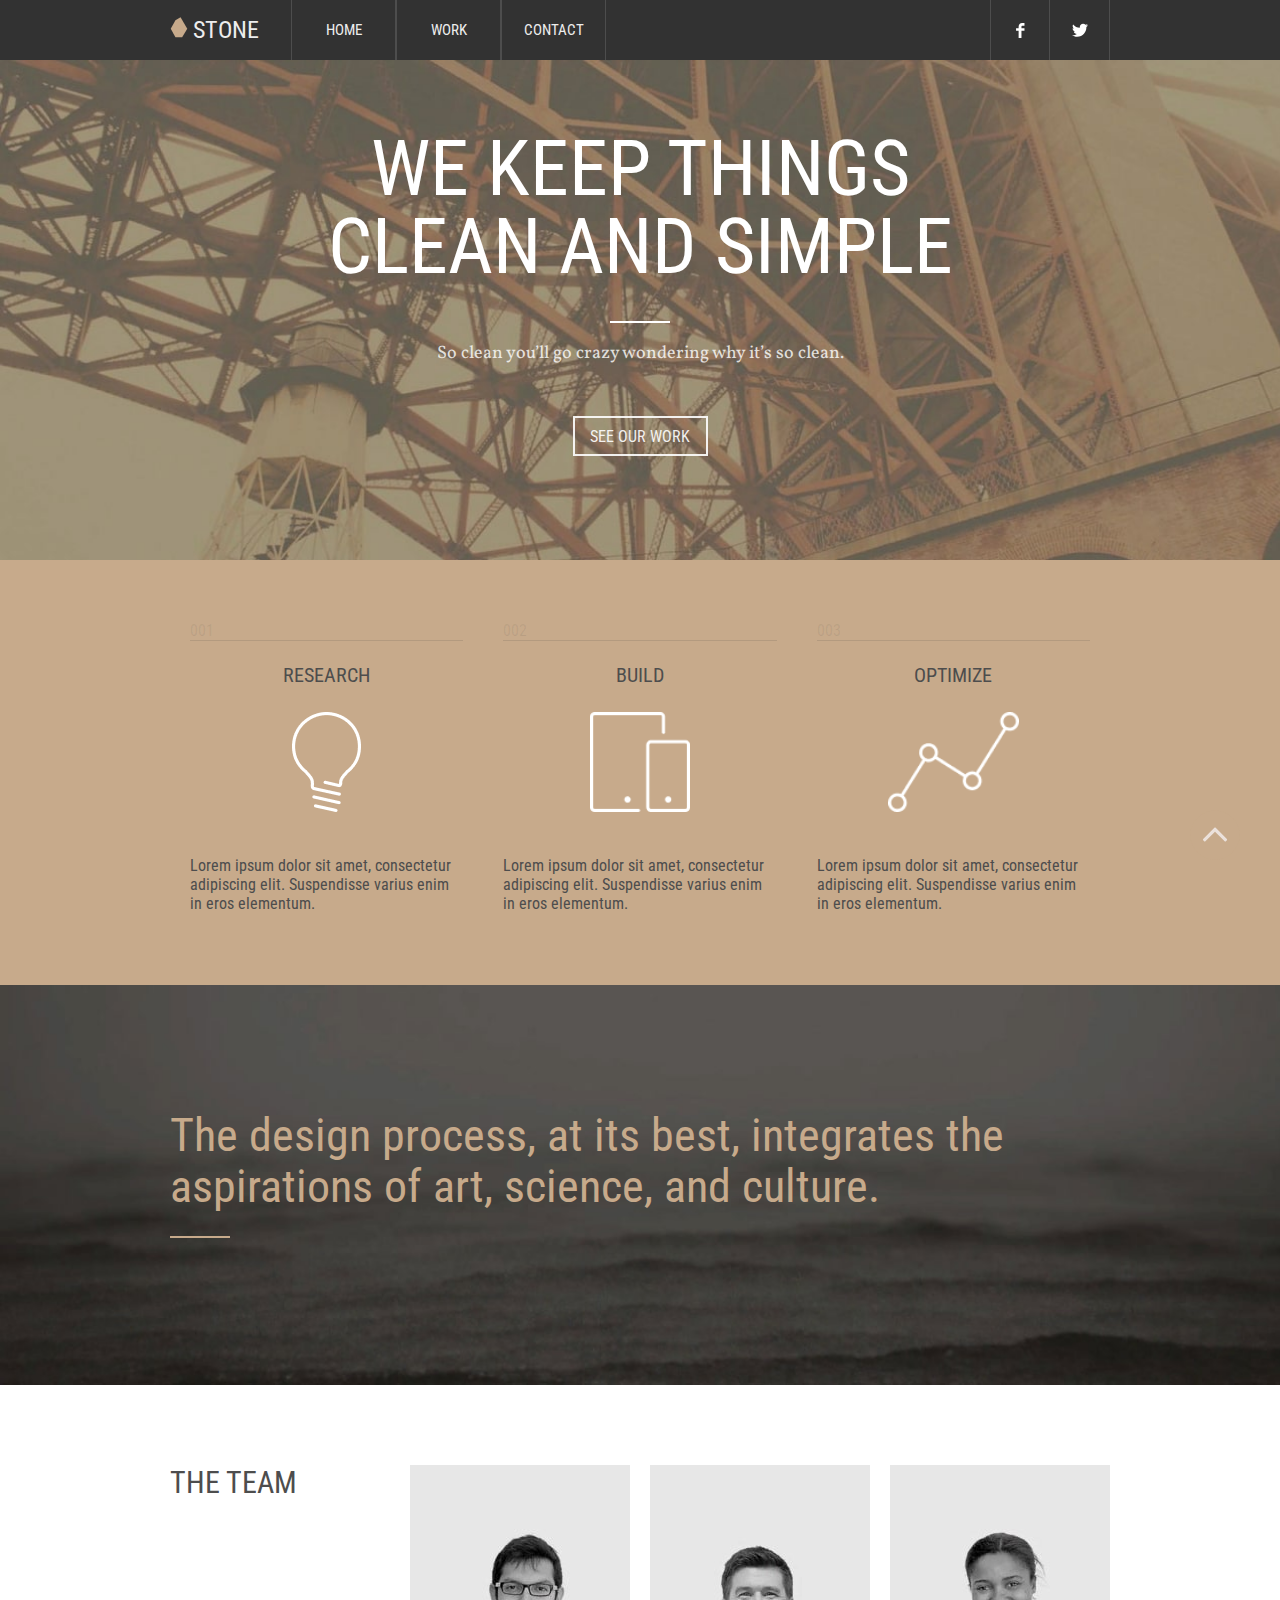
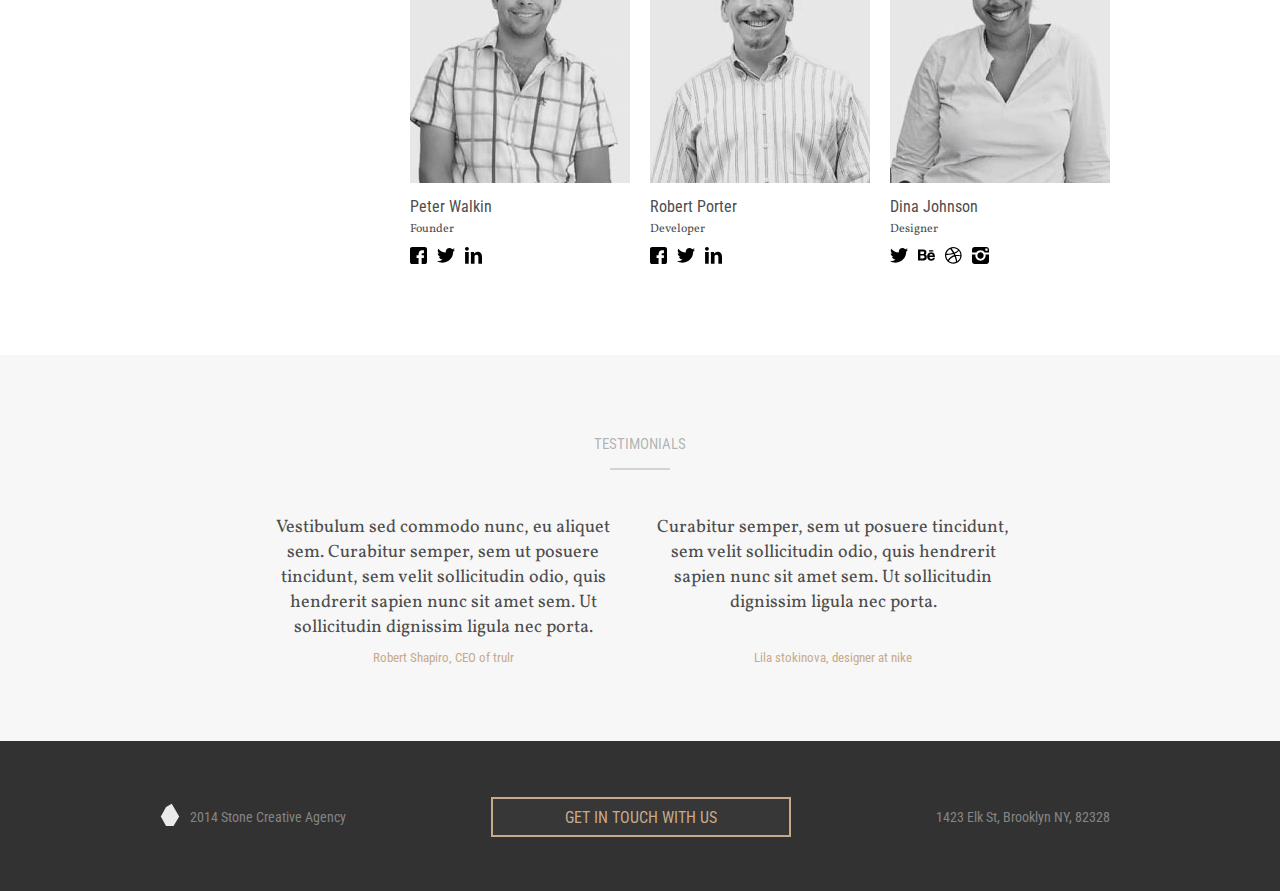
==== portfolio/Stone/index.html @ 3b90879d "Add files via upload" ====
<!DOCTYPE html>
<html lang="en">
<head>
    <meta charset="UTF-8">
    <meta http-equiv="X-UA-Compatible" content="IE=edge">
    <meta name="viewport" content="width=device-width, initial-scale=1.0">
    <link rel="shortcut icon" href="icons/stone.svg" type="image/x-icon">
    <link href="https://fonts.googleapis.com/css2?family=Roboto+Condensed&family=Vollkorn&display=swap" rel="stylesheet">
    <script src="https://cdnjs.cloudflare.com/ajax/libs/jquery/3.6.0/jquery.min.js"></script>
    <link rel="stylesheet" href="css/style.min.css">
    <title>Stone</title>
</head>
<body>
    <header class="header" id="header">
        <div class="container">
            <div class="header__logo">
                <img src="icons/stone.svg" alt="logo-photo">
                <div class="header__logo-name">stone</div>
            </div>
            <nav class="nav" id="nav">
                <a href="#header" ><div class="nav__link">Home</div></a>
                <a href="#" ><div class="nav__link">Work</div></a>
                <a href="#footer" ><div class="nav__link">Contact</div></a>
            </nav>
            <div class="header__social">
                <div class="social__item"><img src="icons/facebook.svg" alt="facebook"></div>
                <div class="social__item"><img src="icons/twitter.svg" alt="twitter"></div>
            </div>

            <button class="burger" id="navToggle">
                <span class="burger__item"></span>
            </button>
        </div> 

    </header>

    <section class="intro">
        <div class="container">
            <h1 class="title">We keep things <br>
                clean and simple</h1>
            <div class="line"></div>
            <h2 class="subtitle">So clean you’ll go crazy wondering why it’s so clean.</h2>
            <button class="btn-intro">SEE OUR WORK</button>
        </div>
    </section>

    <section class="features">
        <div class="container">
            <div class="features__item">
                <h3 class="item__title">RESEARCH</h3>
                <img src="img/bulb.png" alt="" class="item__img">
                <p class="item__text">Lorem ipsum dolor sit amet, 
                    consectetur adipiscing elit. Suspendisse varius
                     enim in eros elementum.</p>
            </div>
            <div class="features__item">
                <h3 class="item__title">BUILD</h3>
                <img src="img/tablets.png" alt="" class="item__img">
                <p class="item__text">Lorem ipsum dolor sit amet, 
                    consectetur adipiscing elit. Suspendisse varius 
                    enim in eros elementum.</p>
            </div>
            <div class="features__item">
                <h3 class="item__title">OPTIMIZE</h3>
                <img src="img/optimize.png" alt="" class="item__img">
                <p class="item__text">Lorem ipsum dolor sit amet, 
                    consectetur adipiscing elit. Suspendisse varius 
                    enim in eros elementum.</p>
            </div>
        </div>
    </section>

    <section class="sand">
        <div class="container">
            <div class="sand__text">The design process, at its best, 
                integrates the aspirations of art, science, and culture.
            </div>
            <div class="sand__line"></div>
        </div>    
    </section>

    <section class="team">
        <div class="container">
            <div class="team__wrapper">
                <div class="member">
                    <img src="img/peter.jpg" alt="peter" class="member__photo">
                    <h4 class="member__name">Peter Walkin</h4>
                    <h5 class="member__position">Founder</h5>
                    <div class="member__social">
                        <img src="icons/facebook_black.svg" alt="facebook" class="social__icon">
                        <img src="icons/twitter_black.svg" alt="twitter" class="social__icon">
                        <img src="icons/in.svg" alt="in" class="social__icon">
                    </div>
                </div>
                <div class="member">
                    <img src="img/robert.jpg" alt="robert" class="member__photo">
                    <h4 class="member__name">Robert Porter</h4>
                    <h5 class="member__position">Developer</h5>
                    <div class="member__social">
                        <img src="icons/facebook_black.svg" alt="facebook" class="social__icon">
                        <img src="icons/twitter_black.svg" alt="twitter" class="social__icon">
                        <img src="icons/in.svg" alt="in" class="social__icon">
                    </div>
                </div>
                <div class="member">
                    <img src="img/dina.jpg" alt="dina" class="member__photo">
                    <h4 class="member__name">Dina Johnson</h4>
                    <h5 class="member__position">Designer</h5>
                    <div class="member__social">
                        <img src="icons/twitter_black.svg" alt="twitter" class="social__icon">
                        <img src="icons/be.svg" alt="be" class="social__icon">
                        <img src="icons/ball.svg" alt="ball" class="social__icon">
                        <img src="icons/instagram.svg" alt="instagram" class="social__icon">
                    </div>
                </div>
            </div>
        </div>
    </section>

    <section class="testimonials">
        <div class="container">
            <div class="title">TESTIMONIALS</div>
            <div class="line"></div>
            <div class="wrapper">
                <div class="comment">
                    <div class="comment_text">
                        Vestibulum sed commodo nunc, eu aliquet sem. 
                        Curabitur semper, sem ut posuere tincidunt, 
                        sem velit sollicitudin odio, quis hendrerit 
                        sapien nunc sit amet sem. Ut sollicitudin 
                        dignissim ligula nec porta.
                    </div>
                    <div class="comment__author">Robert Shapiro, CEO of trulr</div>          
                </div>
                <div class="comment">
                    <div class="comment_text">
                        Curabitur semper, sem ut posuere tincidunt, 
                        sem velit sollicitudin odio, quis hendrerit 
                        sapien nunc sit amet sem. Ut sollicitudin 
                        dignissim ligula nec porta.
                    </div>
                    <div class="comment__author">Lila stokinova, designer at nike</div>
                </div>
            </div>
        </div>
    </section>

    <footer class="footer" id="footer">
        <div class="container">
            <div class="footer__wrapper">
                <div class="agency">2014 Stone Creative Agency</div>
                <button class="btn-footer">get in touch with us</button>
                <address class="address">1423 Elk St, Brooklyn NY, 82328</address>
            </div>
        </div>
    </footer>

    <a href="#header" class="scroll_up"><img src="icons/up-arrow.svg" alt="arrow_up"></a>

    <script src="js/script.js"></script>

</body>
</html>
---- portfolio/Stone/css/style.min.css ----
* {
  margin: 0;
  padding: 0;
  -webkit-box-sizing: border-box;
          box-sizing: border-box;
  font-family: 'Roboto Condensed', sans-serif;
  font-weight: 400;
}

.container {
  width: 100%;
  max-width: 940px;
  margin: 0 auto;
}

html {
  scroll-behavior: smooth;
}

.header {
  height: 60px;
  width: 100%;
  background-color: #323232;
  -webkit-box-shadow: 0px 1px 0px rgba(255, 255, 255, 0.13);
          box-shadow: 0px 1px 0px rgba(255, 255, 255, 0.13);
}

.header .container {
  display: -webkit-box;
  display: -ms-flexbox;
  display: flex;
  -webkit-box-align: center;
      -ms-flex-align: center;
          align-items: center;
  position: relative;
  height: 100%;
}

.header .container .header__logo {
  display: -webkit-box;
  display: -ms-flexbox;
  display: flex;
  margin-right: 32px;
}

.header .container .header__logo img {
  width: 18px;
  height: 22px;
  margin-right: 5px;
}

.header .container .header__logo .header__logo-name {
  text-transform: uppercase;
  font-size: 24px;
  color: #EDEDED;
}

.header .container .nav {
  display: -webkit-box;
  display: -ms-flexbox;
  display: flex;
}

.header .container .nav a {
  text-decoration: none;
}

.header .container .nav .nav__link {
  display: -webkit-box;
  display: -ms-flexbox;
  display: flex;
  -webkit-box-align: center;
      -ms-flex-align: center;
          align-items: center;
  -webkit-box-pack: center;
      -ms-flex-pack: center;
          justify-content: center;
  height: 60px;
  width: 105px;
  font-size: 15px;
  color: #EDEDED;
  border-right: 1px solid #4D4D4D;
  text-transform: uppercase;
  -webkit-transition: .1s linear;
  transition: .1s linear;
}

.header .container .nav .nav__link:first-child {
  border-left: 1px solid #4D4D4D;
}

.header .container .nav .nav__link:hover {
  background: #000;
  color: #C7AA8B;
  -webkit-transition: .1s linear;
  transition: .1s linear;
}

.header .container .header__social {
  display: -webkit-box;
  display: -ms-flexbox;
  display: flex;
  position: absolute;
  right: 0;
}

.header .container .header__social .social__item {
  display: -webkit-box;
  display: -ms-flexbox;
  display: flex;
  -webkit-box-pack: center;
      -ms-flex-pack: center;
          justify-content: center;
  -webkit-box-align: center;
      -ms-flex-align: center;
          align-items: center;
  width: 60px;
  height: 60px;
  border-right: 1px solid #4D4D4D;
  -webkit-transition: .1s linear;
  transition: .1s linear;
}

.header .container .header__social .social__item:first-child {
  border-left: 1px solid #4D4D4D;
}

.header .container .header__social .social__item:hover {
  background: #000;
  -webkit-transition: .1s linear;
  transition: .1s linear;
  cursor: pointer;
}

.header .container .header__social .social__item:hover img {
  -webkit-transition: .1s linear;
  transition: .1s linear;
  -webkit-transform: rotate(15deg);
          transform: rotate(15deg);
}

.header .container .header__social .social__item img {
  -webkit-transition: .1s linear;
  transition: .1s linear;
}

.header .container .burger {
  display: none;
  outline: none;
  background: none;
  border: none;
  height: 30px;
  cursor: pointer;
}

.header .container .burger .burger__item {
  display: block;
  width: 30px;
  height: 3px;
  background: #C7AA8B;
  position: relative;
}

.header .container .burger .burger__item:before, .header .container .burger .burger__item:after {
  content: "";
  display: block;
  width: 100%;
  height: 100%;
  background: #C7AA8B;
  position: absolute;
  left: 0;
  z-index: 1;
}

.header .container .burger .burger__item:before {
  top: -8px;
}

.header .container .burger .burger__item:after {
  bottom: -8px;
}

.intro {
  background: #C7AA8B url("../img/intro_bg.jpg") no-repeat;
  background-size: cover;
  height: 500px;
  color: #fff;
  padding-top: 70px;
}

.intro .container {
  -webkit-box-orient: vertical;
  -webkit-box-direction: normal;
      -ms-flex-direction: column;
          flex-direction: column;
  text-align: center;
}

.intro .container .title {
  font-size: 78px;
  line-height: 1;
  text-transform: uppercase;
}

.intro .container .line {
  margin: 35px auto 18px;
  width: 60px;
  height: 2px;
  background: #fff;
}

.intro .container .subtitle {
  font-size: 18px;
  font-family: 'Vollkorn', serif;
  opacity: .8;
}

.intro .container .btn-intro {
  margin: 50px auto;
  width: 135px;
  height: 40px;
  text-transform: uppercase;
  background: none;
  color: #fff;
  font-size: 16px;
  border: #fff 2px solid;
  opacity: 90%;
  -webkit-transition: .1s linear;
  transition: .1s linear;
  outline: none;
}

.intro .container .btn-intro:hover {
  background: white;
  color: #C7AA8B;
  cursor: pointer;
  -webkit-transition: .1s linear;
  transition: .1s linear;
}

.features {
  height: 425px;
  background: #c7aa8b;
  padding-top: 80px;
}

.features .container {
  display: -webkit-box;
  display: -ms-flexbox;
  display: flex;
  -webkit-box-pack: justify;
      -ms-flex-pack: justify;
          justify-content: space-between;
}

.features .container .features__item {
  border-top: rgba(50, 50, 50, 0.13) 1px solid;
  height: auto;
  margin: 0 20px;
  color: #4d4d4d;
  text-align: center;
  position: relative;
}

.features .container .features__item:nth-child(1):before {
  content: '001';
  position: absolute;
  top: -20px;
  left: 0;
  color: rgba(50, 50, 50, 0.09);
}

.features .container .features__item:nth-child(2):before {
  content: '002';
  position: absolute;
  top: -20px;
  left: 0;
  color: rgba(50, 50, 50, 0.09);
}

.features .container .features__item:nth-child(3):before {
  content: '003';
  position: absolute;
  top: -20px;
  left: 0;
  color: rgba(50, 50, 50, 0.09);
}

.features .container .features__item .item__title {
  margin-top: 22px;
  font-size: 20px;
}

.features .container .features__item .item__img {
  margin-top: 25px;
  height: 100px;
}

.features .container .features__item .item__text {
  margin-top: 40px;
  text-align: left;
}

.sand {
  height: 400px;
  padding-top: 125px;
  background: #302e2b url("../img/sand_bg.jpg") no-repeat;
  background-size: cover;
}

.sand .container .sand__text {
  font-size: 46px;
  line-height: 1.1;
  color: #c7aa8b;
}

.sand .container .sand__line {
  margin-top: 25px;
  width: 60px;
  height: 2px;
  background: #c7aa8b;
}

.team {
  height: 570px;
  padding-top: 80px;
}

.team .container {
  position: relative;
}

.team .container .team__wrapper {
  display: -webkit-box;
  display: -ms-flexbox;
  display: flex;
  -webkit-box-pack: end;
      -ms-flex-pack: end;
          justify-content: end;
}

.team .container .team__wrapper .member {
  margin-left: 20px;
  color: #4d4d4d;
}

.team .container .team__wrapper .member:nth-child(1):before {
  content: 'the team';
  display: block;
  text-transform: uppercase;
  font-size: 30px;
  position: absolute;
  top: 0px;
  left: 0px;
}

.team .container .team__wrapper .member .member__name {
  margin-top: 10px;
  font-size: 16px;
}

.team .container .team__wrapper .member .member__position {
  margin-top: 5px;
  font-size: 12px;
  font-family: 'Vollkorn', serif;
}

.team .container .team__wrapper .member .member__social {
  margin-top: 10px;
  display: -webkit-box;
  display: -ms-flexbox;
  display: flex;
}

.team .container .team__wrapper .member .member__social .social__icon {
  margin-right: 10px;
  cursor: pointer;
}

.team .container .team__wrapper .member .member__social .social__icon:hover {
  -webkit-transition: .1s linear;
  transition: .1s linear;
  -webkit-transform: rotate(15deg);
          transform: rotate(15deg);
}

.testimonials {
  height: 386px;
  padding-top: 80px;
  background: #f7f7f7;
}

.testimonials .container {
  width: 784px;
  text-align: center;
}

.testimonials .container .title {
  font-size: 15px;
  color: rgba(50, 50, 50, 0.36);
}

.testimonials .container .line {
  margin: 15px auto 0 auto;
  width: 60px;
  height: 2px;
  background: rgba(50, 50, 50, 0.18);
}

.testimonials .container .wrapper {
  margin-top: 45px;
  display: -webkit-box;
  display: -ms-flexbox;
  display: flex;
  -ms-flex-wrap: wrap;
      flex-wrap: wrap;
}

.testimonials .container .wrapper .comment {
  max-width: 360px;
  margin: 0 15px;
  display: -webkit-box;
  display: -ms-flexbox;
  display: flex;
  -webkit-box-orient: vertical;
  -webkit-box-direction: normal;
      -ms-flex-direction: column;
          flex-direction: column;
  -webkit-box-pack: justify;
      -ms-flex-pack: justify;
          justify-content: space-between;
}

.testimonials .container .wrapper .comment .comment_text {
  font-size: 18px;
  color: #4d4d4d;
  font-family: 'Vollkorn', serif;
}

.testimonials .container .wrapper .comment .comment__author {
  margin-top: 10px;
  font-size: 13px;
  color: #c7aa8b;
}

.footer {
  height: 150px;
  background: #323232;
  padding-top: 56px;
}

.footer .container .footer__wrapper {
  display: -webkit-box;
  display: -ms-flexbox;
  display: flex;
  -webkit-box-pack: justify;
      -ms-flex-pack: justify;
          justify-content: space-between;
  -webkit-box-align: center;
      -ms-flex-align: center;
          align-items: center;
}

.footer .container .footer__wrapper .agency {
  margin-left: 20px;
  font-size: 14px;
  color: #858585;
  position: relative;
}

.footer .container .footer__wrapper .agency::before {
  content: url("../icons/stone-footer.svg");
  position: absolute;
  left: -30px;
  bottom: -4px;
  opacity: .9;
}

.footer .container .footer__wrapper .btn-footer {
  width: 300px;
  height: 40px;
  background: rgba(77, 77, 77, 0.2);
  border: #c7aa8b 2px solid;
  color: #c7aa8b;
  font-size: 16px;
  text-transform: uppercase;
  -webkit-transition: .1s linear;
  transition: .1s linear;
  outline: none;
}

.footer .container .footer__wrapper .btn-footer:hover {
  background: #C7AA8B;
  color: #4d4d4d;
  cursor: pointer;
  -webkit-transition: .1s linear;
  transition: .1s linear;
}

.footer .container .footer__wrapper .address {
  font-size: 14px;
  color: #858585;
  font-style: normal;
}

.scroll_up {
  position: fixed;
  bottom: 40px;
  right: 40px;
  width: 50px;
  height: 50px;
  opacity: .8;
}

@media (max-width: 991px) {
  .scroll_up {
    display: none !important;
  }
  .header {
    position: fixed;
    top: 0;
    z-index: 999;
  }
  .header .container {
    display: -webkit-box;
    display: -ms-flexbox;
    display: flex;
    -webkit-box-pack: justify;
        -ms-flex-pack: justify;
            justify-content: space-between;
    padding: 0 25px;
  }
  .header .container .nav {
    display: -webkit-box;
    display: -ms-flexbox;
    display: flex;
    -webkit-box-pack: space-evenly;
        -ms-flex-pack: space-evenly;
            justify-content: space-evenly;
    -webkit-box-align: center;
        -ms-flex-align: center;
            align-items: center;
    position: absolute;
    -webkit-box-orient: vertical;
    -webkit-box-direction: normal;
        -ms-flex-direction: column;
            flex-direction: column;
    right: -100%;
    top: 60px;
    height: 50vh;
    background: rgba(200, 180, 139, 0.8);
    width: 50%;
    -webkit-transition: all .5s;
    transition: all .5s;
  }
  .header .container .nav a .nav__link {
    border: none;
    border-top: 1px solid #4D4D4D;
    border-bottom: 1px solid #4D4D4D;
  }
  .header .container .nav a .nav__link:first-child {
    border-left: none;
  }
  .header .container .header__social {
    display: none;
  }
  .header .container .burger {
    display: block;
  }
  .active {
    right: -3% !important;
  }
  .intro {
    margin-top: 60px;
  }
  .container:not(.header .container) {
    max-width: 700px;
  }
  .team .container .team__wrapper {
    -webkit-box-pack: right;
        -ms-flex-pack: right;
            justify-content: right;
  }
  .team .container .team__wrapper .member:nth-child(1):before {
    top: -55px;
    left: 50%;
    -webkit-transform: translateX(-50%);
            transform: translateX(-50%);
  }
  .testimonials {
    padding-top: 50px;
    padding-bottom: 50px;
    height: auto;
  }
  .testimonials .container {
    width: 100%;
  }
  .testimonials .container .wrapper {
    margin-top: 0;
  }
  .testimonials .container .wrapper .comment {
    margin: 50px auto 0;
  }
  .testimonials .container .wrapper .comment:first-child {
    margin-top: 30px;
  }
}

@media (max-width: 768px) {
  .intro {
    height: auto;
  }
  .intro .container .title {
    font-size: 60px;
  }
  .sand .container .sand__text {
    font-size: 38px;
  }
  .team {
    height: auto;
    padding: 50px 0px;
  }
  .team .container .team__wrapper {
    -webkit-box-orient: vertical;
    -webkit-box-direction: normal;
        -ms-flex-direction: column;
            flex-direction: column;
  }
  .team .container .team__wrapper .member {
    margin: 50px auto 0;
    text-align: center;
  }
  .team .container .team__wrapper .member:nth-child(1):before {
    top: -20px;
  }
  .team .container .team__wrapper .member .member__social {
    -webkit-box-pack: center;
        -ms-flex-pack: center;
            justify-content: center;
  }
}

@media (max-width: 720px) {
  .intro .container .title {
    font-size: 48px;
  }
  .features {
    height: auto;
  }
  .features .container {
    -ms-flex-wrap: wrap;
        flex-wrap: wrap;
    width: 300px;
  }
  .features .container .features__item {
    margin-bottom: 70px;
  }
  .features .container .features__item .item__text {
    text-align: center;
  }
  .sand .container {
    max-width: 400px !important;
  }
  .sand .container .sand__text {
    font-size: 32px;
  }
  .footer {
    height: auto;
    padding: 30px 0;
  }
  .footer .container .footer__wrapper {
    -webkit-box-orient: vertical;
    -webkit-box-direction: normal;
        -ms-flex-direction: column;
            flex-direction: column;
  }
  .footer .container .footer__wrapper .btn-footer {
    margin-top: 20px;
    margin-bottom: 20px;
    width: 250px;
  }
}

@media (max-width: 420px) {
  .intro .container .title {
    font-size: 34px;
  }
  .intro .container .subtitle {
    padding: 0 45px;
  }
  .sand .container {
    padding: 0 15px;
  }
  .sand .container .sand__text {
    font-size: 28px;
  }
  .testimonials .container .wrapper {
    margin: 0 15px;
  }
}
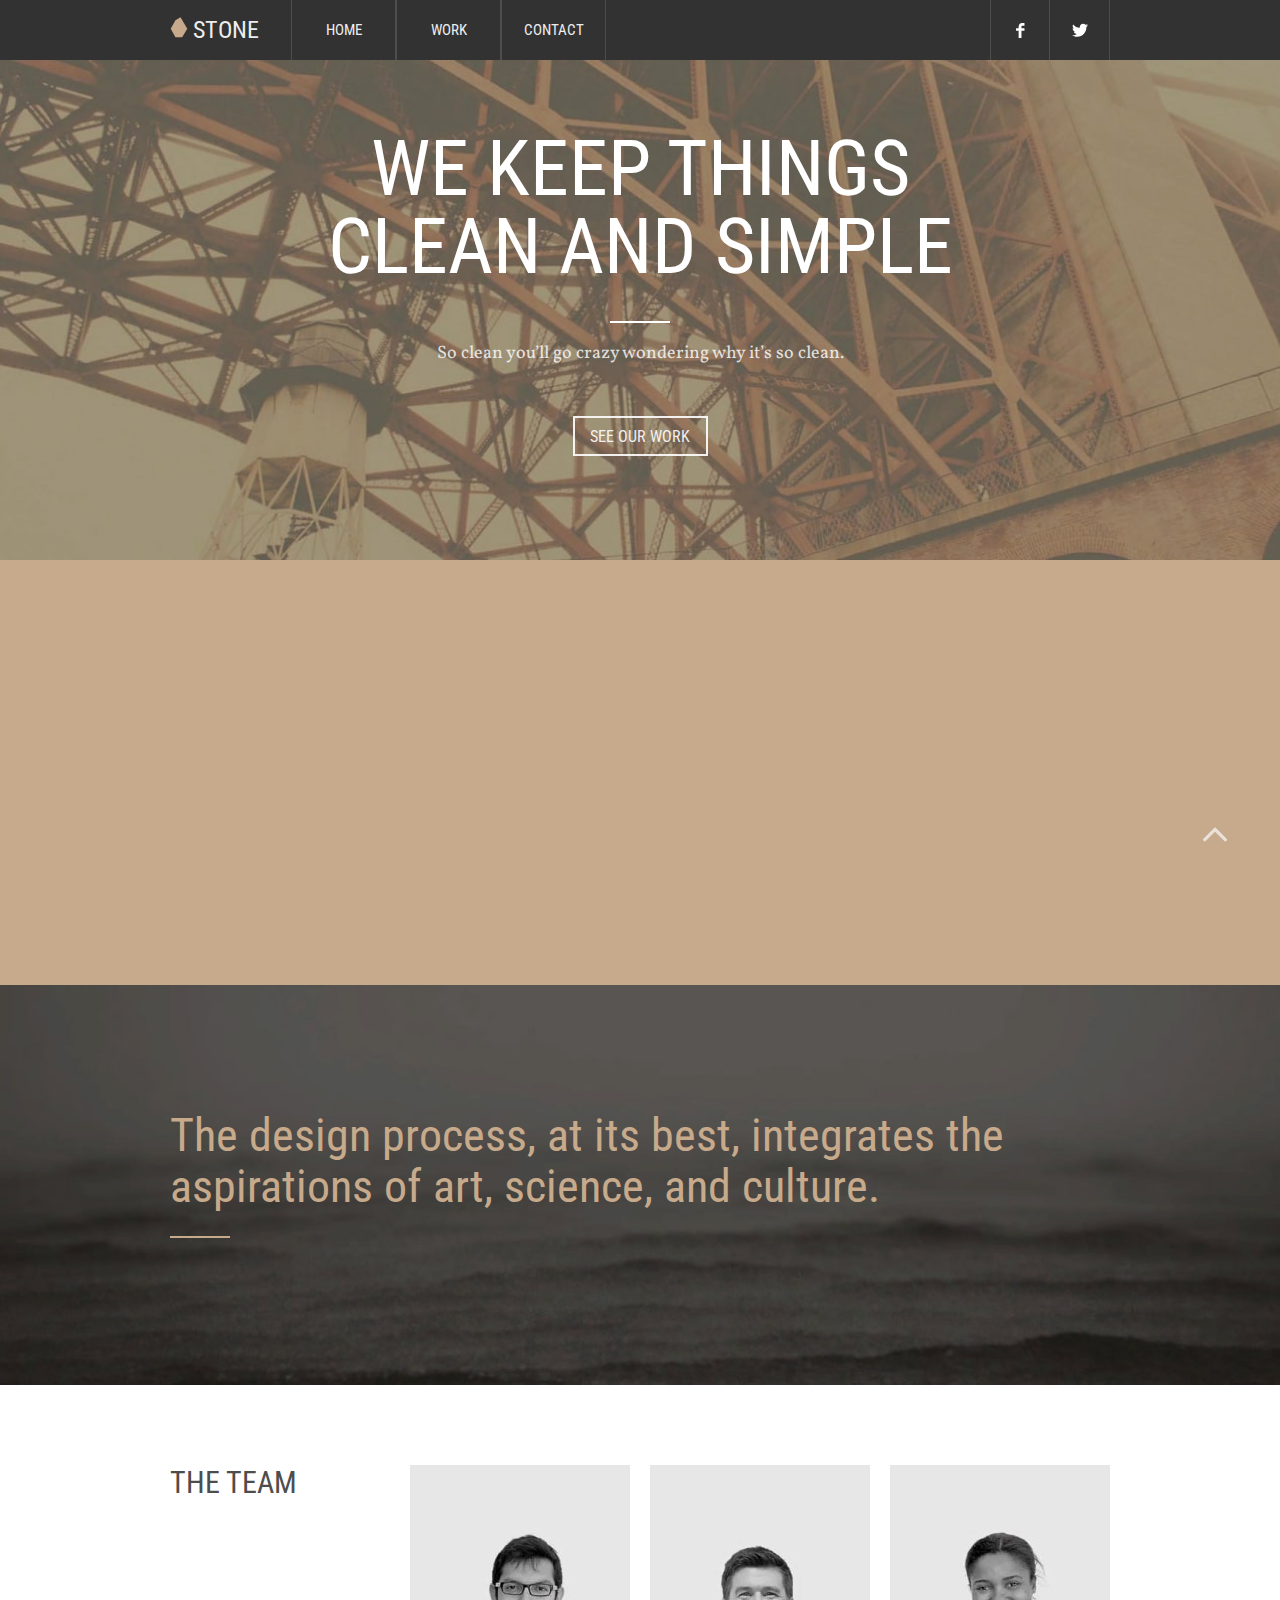
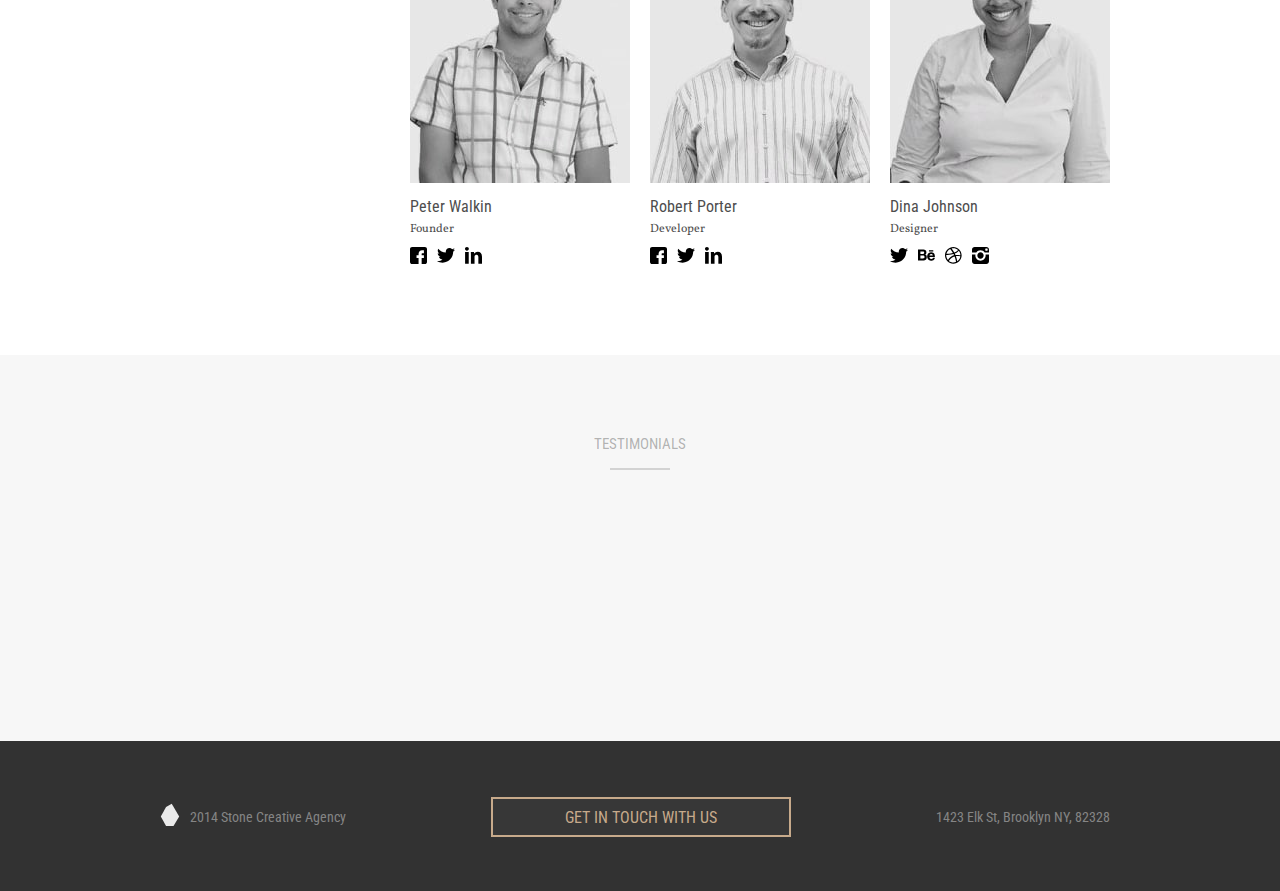
==== commit 2fe678fd: "Update index.html" ====
--- a/portfolio/Stone/index.html
+++ b/portfolio/Stone/index.html
@@ -5,6 +5,7 @@
     <meta http-equiv="X-UA-Compatible" content="IE=edge">
     <meta name="viewport" content="width=device-width, initial-scale=1.0">
     <link rel="shortcut icon" href="icons/stone.svg" type="image/x-icon">
+    <link href="https://unpkg.com/aos@2.3.1/dist/aos.css" rel="stylesheet">
     <link href="https://fonts.googleapis.com/css2?family=Roboto+Condensed&family=Vollkorn&display=swap" rel="stylesheet">
     <script src="https://cdnjs.cloudflare.com/ajax/libs/jquery/3.6.0/jquery.min.js"></script>
     <link rel="stylesheet" href="css/style.min.css">
@@ -18,7 +19,7 @@
                 <div class="header__logo-name">stone</div>
             </div>
             <nav class="nav" id="nav">
-                <a href="#header" ><div class="nav__link">Home</div></a>
+                <a href="#home" ><div class="nav__link">Home</div></a>
                 <a href="#" ><div class="nav__link">Work</div></a>
                 <a href="#footer" ><div class="nav__link">Contact</div></a>
             </nav>
@@ -34,7 +35,7 @@
 
     </header>
 
-    <section class="intro">
+    <section class="intro" id="home">
         <div class="container">
             <h1 class="title">We keep things <br>
                 clean and simple</h1>
@@ -46,21 +47,21 @@
 
     <section class="features">
         <div class="container">
-            <div class="features__item">
+            <div class="features__item" data-aos="fade-down" data-aos-delay="100">
                 <h3 class="item__title">RESEARCH</h3>
                 <img src="img/bulb.png" alt="" class="item__img">
                 <p class="item__text">Lorem ipsum dolor sit amet, 
                     consectetur adipiscing elit. Suspendisse varius
                      enim in eros elementum.</p>
             </div>
-            <div class="features__item">
+            <div class="features__item" data-aos="fade-down" data-aos-delay="200">
                 <h3 class="item__title">BUILD</h3>
                 <img src="img/tablets.png" alt="" class="item__img">
                 <p class="item__text">Lorem ipsum dolor sit amet, 
                     consectetur adipiscing elit. Suspendisse varius 
                     enim in eros elementum.</p>
             </div>
-            <div class="features__item">
+            <div class="features__item" data-aos="fade-down" data-aos-delay="300">
                 <h3 class="item__title">OPTIMIZE</h3>
                 <img src="img/optimize.png" alt="" class="item__img">
                 <p class="item__text">Lorem ipsum dolor sit amet, 
@@ -122,7 +123,7 @@
             <div class="title">TESTIMONIALS</div>
             <div class="line"></div>
             <div class="wrapper">
-                <div class="comment">
+                <div class="comment" data-aos="fade-right" data-aos-duration="1000">
                     <div class="comment_text">
                         Vestibulum sed commodo nunc, eu aliquet sem. 
                         Curabitur semper, sem ut posuere tincidunt, 
@@ -132,7 +133,7 @@
                     </div>
                     <div class="comment__author">Robert Shapiro, CEO of trulr</div>          
                 </div>
-                <div class="comment">
+                <div class="comment" data-aos="fade-right" data-aos-duration="1000">
                     <div class="comment_text">
                         Curabitur semper, sem ut posuere tincidunt, 
                         sem velit sollicitudin odio, quis hendrerit 
@@ -156,8 +157,8 @@
     </footer>
 
     <a href="#header" class="scroll_up"><img src="icons/up-arrow.svg" alt="arrow_up"></a>
-
+    <script src="https://unpkg.com/aos@2.3.1/dist/aos.js"></script>
     <script src="js/script.js"></script>
 
 </body>
-</html>+</html>
--- a/portfolio/Stone/css/style.min.css
+++ b/portfolio/Stone/css/style.min.css
@@ -548,14 +548,13 @@
     right: -100%;
     top: 60px;
     height: 50vh;
-    background: rgba(200, 180, 139, 0.8);
+    background: rgba(200, 180, 139, 0.9);
     width: 50%;
     -webkit-transition: all .5s;
     transition: all .5s;
   }
   .header .container .nav a .nav__link {
     border: none;
-    border-top: 1px solid #4D4D4D;
     border-bottom: 1px solid #4D4D4D;
   }
   .header .container .nav a .nav__link:first-child {
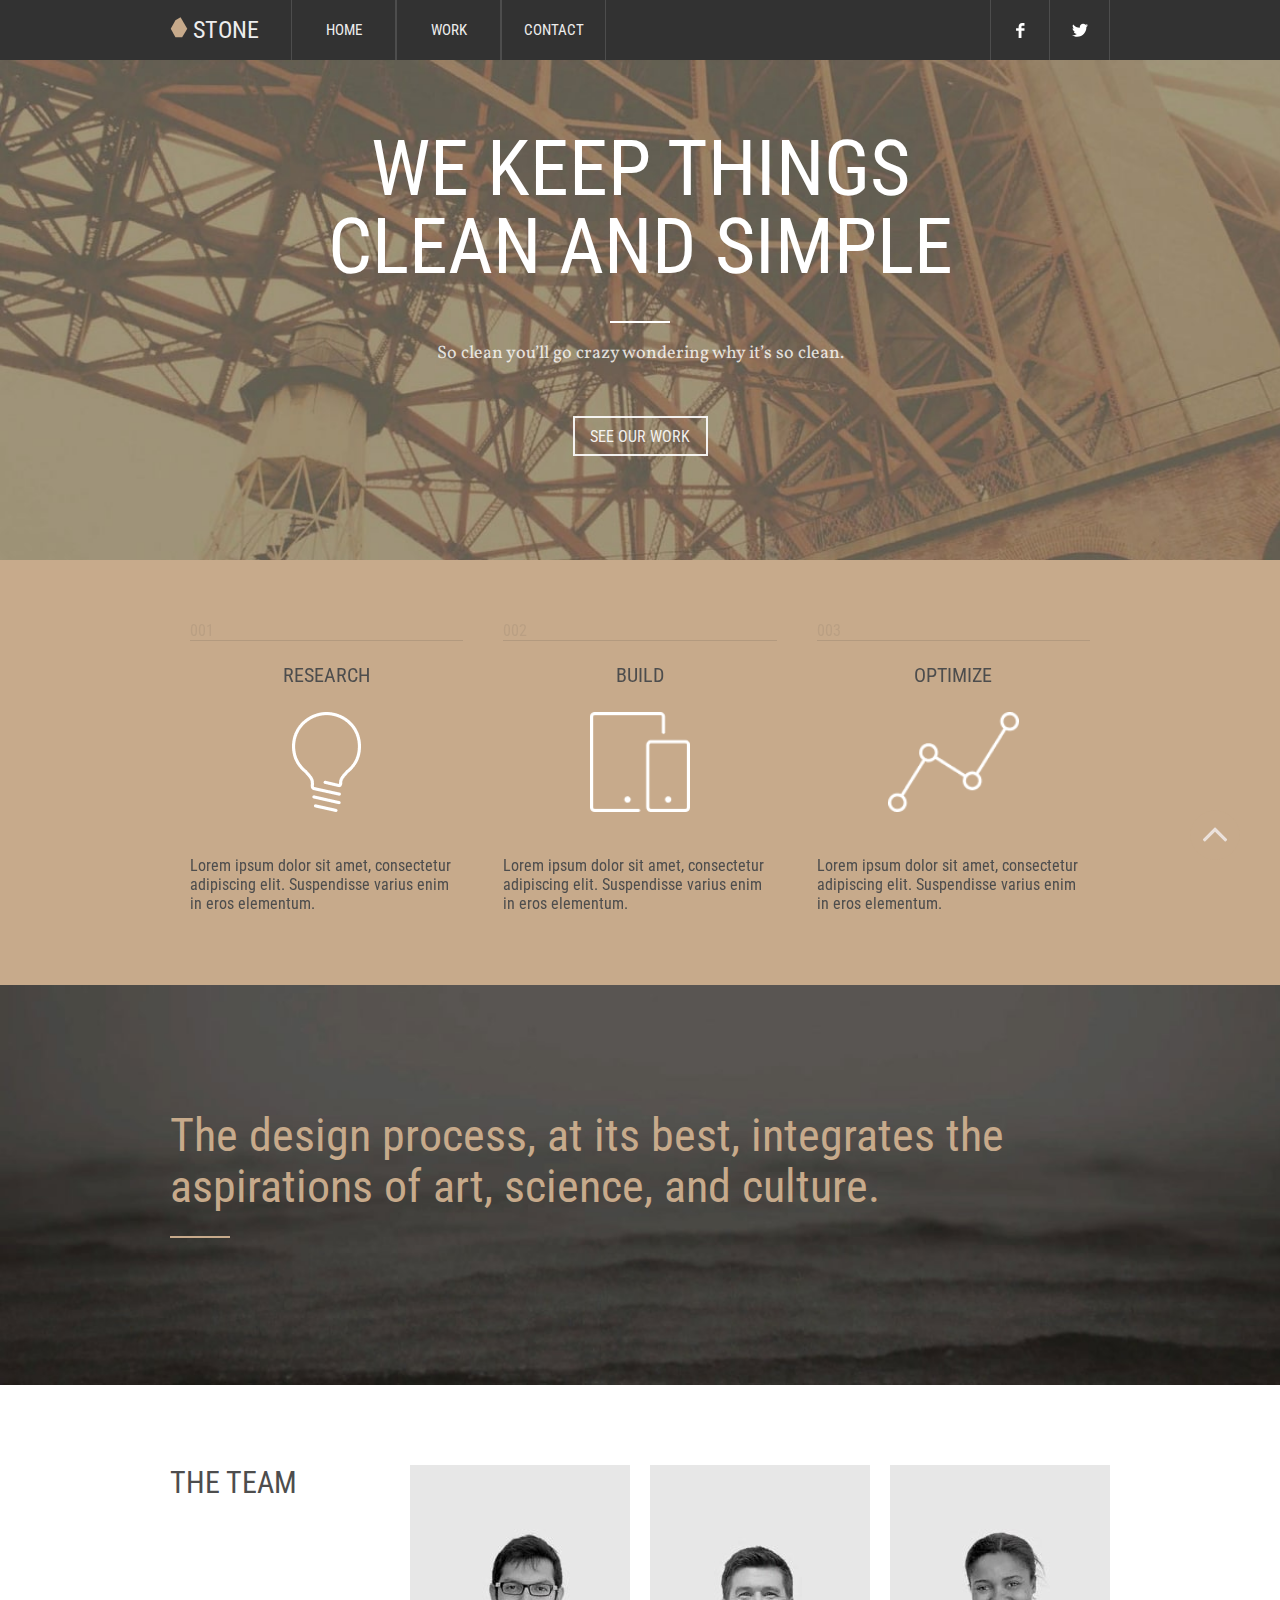
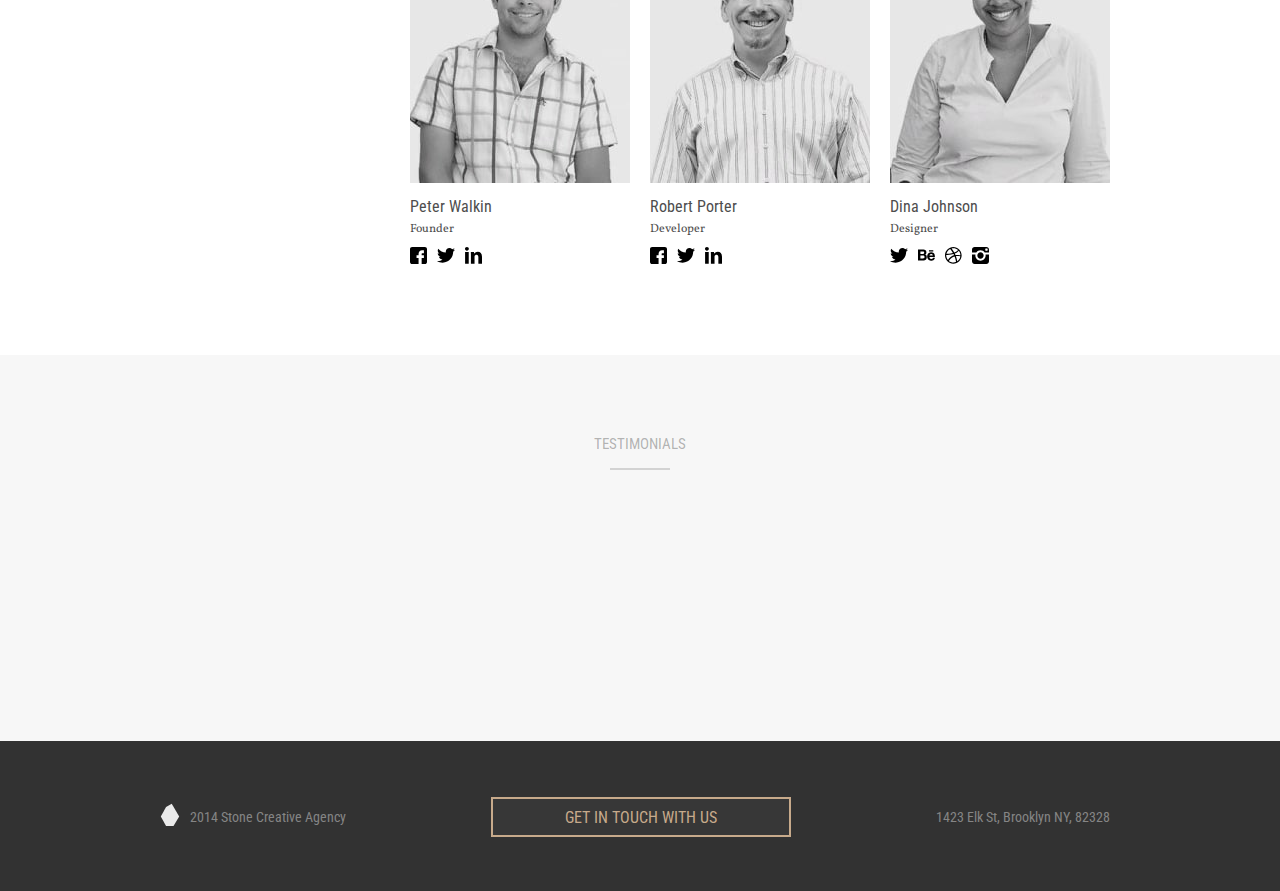
==== commit f0852838: "Update index.html" ====
--- a/portfolio/Stone/index.html
+++ b/portfolio/Stone/index.html
@@ -47,21 +47,21 @@
 
     <section class="features">
         <div class="container">
-            <div class="features__item" data-aos="fade-down" data-aos-delay="100">
+            <div class="features__item" data-aos="fade-down" data-aos-delay="50">
                 <h3 class="item__title">RESEARCH</h3>
                 <img src="img/bulb.png" alt="" class="item__img">
                 <p class="item__text">Lorem ipsum dolor sit amet, 
                     consectetur adipiscing elit. Suspendisse varius
                      enim in eros elementum.</p>
             </div>
-            <div class="features__item" data-aos="fade-down" data-aos-delay="200">
+            <div class="features__item" data-aos="fade-down" data-aos-delay="75">
                 <h3 class="item__title">BUILD</h3>
                 <img src="img/tablets.png" alt="" class="item__img">
                 <p class="item__text">Lorem ipsum dolor sit amet, 
                     consectetur adipiscing elit. Suspendisse varius 
                     enim in eros elementum.</p>
             </div>
-            <div class="features__item" data-aos="fade-down" data-aos-delay="300">
+            <div class="features__item" data-aos="fade-down" data-aos-delay="100">
                 <h3 class="item__title">OPTIMIZE</h3>
                 <img src="img/optimize.png" alt="" class="item__img">
                 <p class="item__text">Lorem ipsum dolor sit amet, 
